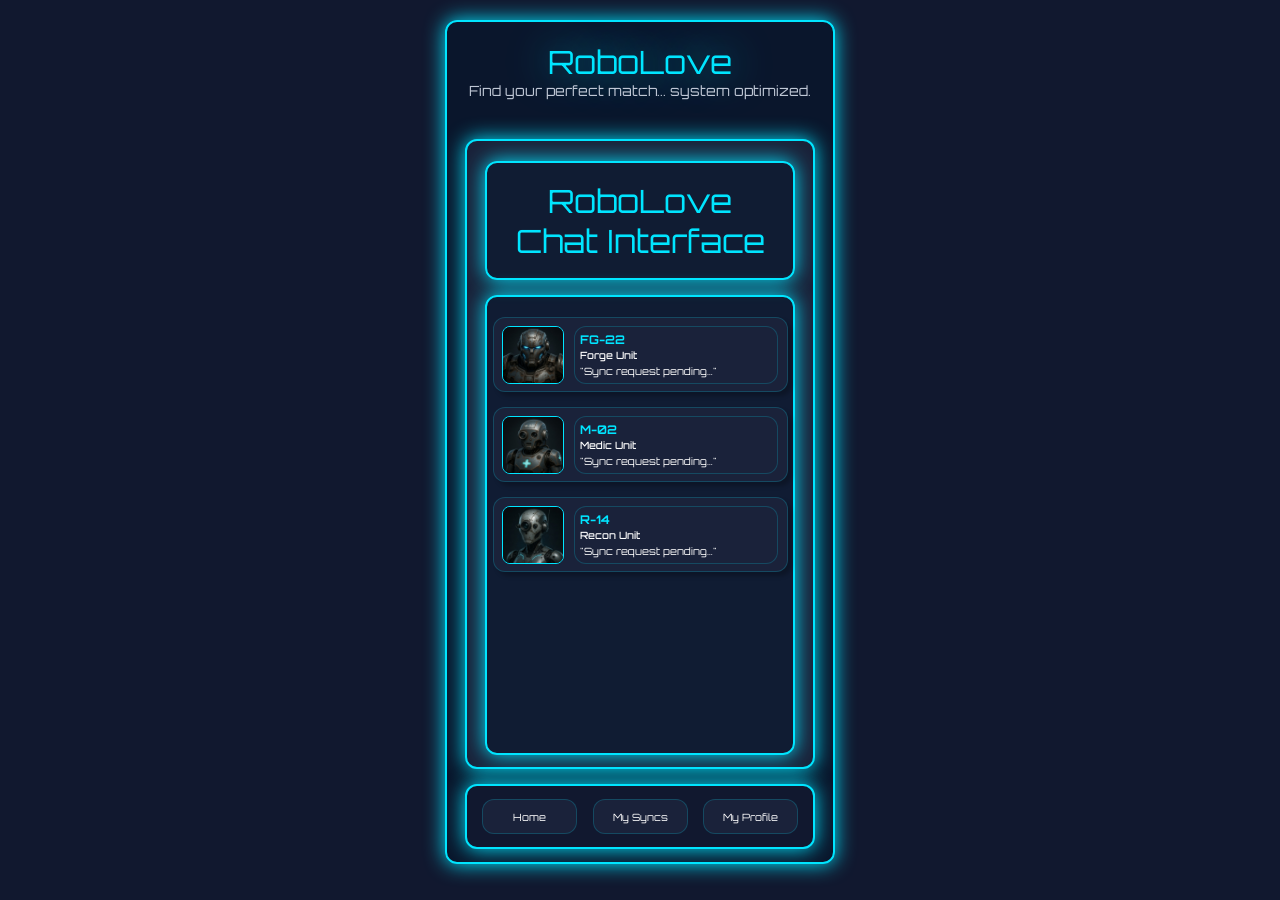
==== chat.html @ c7627f34 "App-site" ====
<!doctype html>
<html lang="en">
  <head>
    <meta charset="UTF-8" />
    <meta name="viewport" content="width=device-width, initial-scale=1.0" />
    <title>RoboLove Chat Interface</title>

    <link
      href="https://fonts.googleapis.com/css2?family=Orbitron:wght@400..900&display=swap"
      rel="stylesheet"
    />
    <link rel="stylesheet" href="css/styles.css" />

    <script type="module" src="js/index.js" defer></script>
  </head>

  <body>
    <div class="glow-box"></div>
  </body>
</html>
---- css/styles.css ----
/* Nulstilling af margin, padding og box-model */
* {
  margin: 0;
  padding: 0;
  box-sizing: border-box;
}

/* Global body styling */
body {
  font-family: "Orbitron";
  background-color: #11182f;
  display: flex;
  justify-content: center;
}

/* Ydre glow-ramme omkring hele UI'et */
.glow-box {
  width: 390px;
  height: 844px;
  border: 2px solid #00e5ff;
  border-radius: 12px;
  background-color: rgba(0, 20, 40, 0.4);
  box-shadow: 0 0 20px #00e5ff;
  margin-top: 20px;
  margin-bottom: 20px;
}

/* ─────────────── Fælles header / logo ─────────────── */
.header {
  text-align: center;
  margin-top: 20px;
}

.logo {
  color: #00e5ff;
  font-weight: 400;
  text-shadow: 0 0 40px rgba(0, 229, 255, 0.7);
  font-size: 32px;
}

.tagline {
  color: #bfc7d5;
  font-weight: 400;
  font-size: 14px;
}

/* ─────────────── Welcome / Forside ─────────────── */
.welcome-wrapper {
  width: 350px;
  height: 609px;
  background-color: rgba(0, 20, 40, 0.4);
  border: 2px solid #00e5ff;
  border-radius: 12px;
  box-shadow: 0 0 20px #00e5ff;
  padding: 30px;
  margin: 40px auto 0 auto;
  display: flex;
  flex-direction: column;
  align-items: center;
  gap: 30px;
}

.welcome-text {
  text-align: center;
}

.welcome-title {
  color: #00e5ff;
  font-size: 32px;
  font-weight: 400;
  margin-bottom: 10px;
}

.welcome-sub {
  color: #bfc7d5;
  font-size: 14px;
}

.nav-box {
  width: 256px;
  height: 305px;
  background-color: #1a223a;
  border: 2px solid #00e5ff;
  border-radius: 12px;
  box-shadow: 0 0 20px #00e5ff;
  padding: 15px;
  text-align: center;
  display: flex;
  flex-direction: column;
  align-items: center;
  gap: 15px;
}

.nav-header-box {
  width: 225px;
  height: 53px;
  background-color: #1a223a;
  border: 1px solid rgba(0, 229, 255, 0.2);
  border-radius: 12px;
  box-shadow: 0px 4px 4px rgba(0, 0, 0, 0.25);
  display: flex;
  flex-direction: column;
  justify-content: center;
  align-items: center;
}

.menu-title {
  color: #00e5ff;
  font-size: 15px;
  font-weight: 500;
  margin: 0;
}

.menu-sub {
  color: #ffffff;
  font-size: 10px;
  font-weight: 400;
  margin: 0;
}

.menu-btn {
  width: 140px;
  height: 35px;
  background-color: #1a223a;
  border: 1px solid rgba(0, 229, 255, 0.2);
  border-radius: 12px;
  color: #ffffff;
  font-family: "Orbitron";
  font-size: 10px;
  font-weight: 400;
  cursor: pointer;
  box-shadow: 0px 4px 4px rgba(0, 0, 0, 0.25);
  transition: 0.2s;
}

.menu-btn:hover {
  background-color: rgba(0, 229, 255, 0.1);
  border-color: #00e5ff;
  color: white;
}

/* ─────────────── Chat ─────────────── */
.chat-wrapper {
  width: 350px;
  height: 630px;
  background-color: #1a223a;
  border-radius: 12px;
  border: 2px solid #00e5ff;
  box-shadow: 0 0 20px #00e5ff;
  display: flex;
  flex-direction: column;
  align-items: center;
  padding-top: 20px;
  margin: 40px auto 0 auto;
  gap: 30px;
}

.chat-header-box {
  width: 310px;
  height: 119px;
  border: 2px solid #00e5ff;
  border-radius: 12px;
  background-color: rgba(0, 20, 40, 0.4);
  box-shadow: 0 0 20px #00e5ff;
  display: flex;
  justify-content: center;
  align-items: center;
}

.chat-list-box {
  width: 310px;
  height: 460px;
  background-color: rgba(0, 20, 40, 0.4);
  border: 2px solid #00e5ff;
  border-radius: 12px;
  box-shadow: 0 0 20px #00e5ff;
  padding: 20px;
  display: flex;
  justify-content: center;
  align-items: flex-start;
  margin-top: -15px;
}

.chat-title {
  color: #00e5ff;
  font-size: 32px;
  font-weight: 400;
  text-align: center;
}

.chat-list {
  display: flex;
  flex-direction: column;
  gap: 15px;
}

.chat-item {
  width: 295px;
  height: 75px;
  background-color: #1a223a;
  box-shadow: 4px 4px 4px rgba(0, 0, 0, 0.25);
  border: 1px solid rgba(0, 229, 255, 0.2);
  border-radius: 12px;
  display: flex;
  align-items: center;
  gap: 10px;
  padding: 8px;
}

.chat-avatar {
  width: 62px;
  height: 58px;
  background-color: #0d162b;
  border: 1px solid #00e5ff;
  border-radius: 8px;
}

.chat-text-box {
  width: 204px;
  height: 58px;
  background-color: #1a223a;
  border: 1px solid rgba(0, 229, 255, 0.2);
  border-radius: 12px;
  display: flex;
  justify-content: center;
  align-items: center;
  padding: 5px;
}

.chat-text {
  width: 100%;
  height: 100%;
  display: flex;
  flex-direction: column;
  justify-content: center;
}

.chat-name {
  color: #00e5ff;
  font-size: 12px;
  margin-bottom: 2px;
  font-weight: 700;
}

.chat-unit {
  color: #ffffff;
  font-size: 10px;
  margin-bottom: 4px;
  font-weight: 500;
}

.chat-status {
  color: #ffffff;
  font-size: 10px;
  font-weight: 400;
}

/* ─────────────── Global navigation ─────────────── */
.nav-wrapper {
  width: 100%;
  display: flex;
  justify-content: center;
  margin-top: 15px;
}

.nav-box-global {
  width: 350px;
  height: 65px;
  background-color: #11182f;
  border: 2px solid #00e5ff;
  border-radius: 12px;
  box-shadow: 0 0 20px #00e5ff;
  display: flex;
  justify-content: space-between;
  align-items: center;
  padding: 10px 15px;
}

.nav-btn-global {
  width: 95px;
  height: 35px;
  background-color: #1a223a;
  color: #ffffff;
  border: 1px solid rgba(0, 229, 255, 0.2);
  border-radius: 12px;
  font-family: "Orbitron";
  font-size: 10px;
  font-weight: 400;
  display: flex;
  justify-content: center;
  align-items: center;
  cursor: pointer;
  transition: 0.2s;
}

.nav-btn-global:hover {
  background-color: rgba(0, 229, 255, 0.1);
  border-color: #00e5ff;
  color: white;
}

/* ─────────────── Profile ─────────────── */
.profile-wrapper {
  width: 350px;
  background-color: rgba(0, 20, 40, 0.4);
  border: 2px solid #00e5ff;
  border-radius: 12px;
  box-shadow: 0 0 20px #00e5ff;
  margin: 15px auto;
  padding: 18px;
  display: flex;
  flex-direction: column;
  align-items: center;
  gap: 16px;
}

.profile-header-box {
  width: 100%;
  height: 60px;
  border: 2px solid #00e5ff;
  border-radius: 10px;
  background-color: rgba(0, 20, 40, 0.4);
  box-shadow: 0 0 12px #00e5ff;
  display: flex;
  justify-content: center;
  align-items: center;
}

.profile-title {
  color: #00e5ff;
  font-size: 32px;
  font-weight: 400;
}

.profile-top-box {
  width: 310px;
  background-color: rgba(0, 20, 40, 0.4);
  border: 2px solid #00e5ff;
  border-radius: 12px;
  box-shadow: 0 0 18px #00e5ff;
  padding: 12px;
  display: flex;
  flex-direction: column;
  align-items: center;
  gap: 6px;
}

.profile-image-box {
  width: 310px;
  height: 310px;
  border: 2px solid #00e5ff;
  border-radius: 12px;
  box-shadow: 0 0 18px #00e5ff;
  overflow: hidden;
  margin-top: -14px;
}

.profile-avatar {
  width: 100%;
  height: 100%;
  object-fit: cover;
}

.profile-name-main {
  color: #00e5ff;
  font-size: 20px;
  font-weight: 600;
  margin-top: 4px;
  margin-bottom: 0;
  width: 100%;
  text-align: left;
}

.profile-name-sub {
  color: #ffffff;
  font-size: 13px;
  margin-top: -2px;
  width: 100%;
  text-align: left;
}

.profile-about-box {
  width: 100%;
  background-color: #1a223a;
  border: 1px solid rgba(0, 229, 255, 0.3);
  border-radius: 10px;
  padding: 8px;
}

.profile-about-label {
  color: #ffffff;
  font-size: 11px;
  margin-bottom: 3px;
  font-weight: 500;
}

.profile-about-text {
  color: #ffffff;
  font-size: 10px;
  line-height: 1.3;
  margin-bottom: 20px;
}

.profile-about-text:last-child {
  margin-bottom: 0;
}

.profile-tags {
  width: 100%;
  display: flex;
  justify-content: center;
  gap: 6px;
}

.profile-tag {
  flex: 1;
  max-width: 95px;
  height: 26px;
  background-color: #1a223a;
  border: 1px solid rgba(0, 229, 255, 0.3);
  border-radius: 8px;
  color: #ffffff;
  font-size: 9px;
  display: flex;
  justify-content: center;
  align-items: center;
  text-align: center;
}

.profile-status-box {
  width: 100%;
  background-color: #1a223a;
  border: 1px solid rgba(0, 229, 255, 0.3);
  border-radius: 10px;
  padding: 8px;
  display: flex;
  justify-content: flex-start;
  align-items: center;
}

.profile-status {
  color: #ffffff;
  font-size: 10px;
  text-align: left;
}

/* ─────────────── Swipe ─────────────── */
.swipe-view {
  margin-top: 45px;
}

.swipe-name-row {
  display: flex;
  align-items: center;
  gap: 2px;
  width: 100%;
  text-align: left;
}

.swipe-name {
  color: #00e5ff;
  font-size: 20px;
  font-weight: 600;
  margin: 2px 0 0 0;
  text-align: left;
}

.swipe-icon {
  background: none;
  border: none;
  color: #ffffff;
  font-size: 18px;
  cursor: pointer;
  margin-top: 2px;
  line-height: 1;
  transition: 0.2s;
}

.swipe-icon:hover {
  color: #00e5ff;
  text-shadow: 0 0 8px #00e5ff;
}

.swipe-sub {
  color: #ffffff;
  font-size: 13px;
  margin-top: -2px;
  width: 100%;
  text-align: left;
}

.swipe-sync-row {
  width: 100%;
  display: flex;
  justify-content: space-between;
  gap: 8px;
}

.swipe-decline,
.swipe-sync {
  width: 95px;
  height: 35px;
  background-color: #1a223a;
  border: 1px solid rgba(0, 229, 255, 0.3);
  border-radius: 8px;
  color: #ffffff;
  font-family: "Orbitron";
  font-size: 9px;
  display: flex;
  flex-direction: column;
  justify-content: center;
  align-items: center;
  cursor: pointer;
  transition: 0.2s;
  text-align: center;
  line-height: 1.1;
  padding-top: 2px;
}

.swipe-decline:hover,
.swipe-sync:hover {
  background-color: rgba(0, 229, 255, 0.1);
  border-color: #00e5ff;
  color: white;
}

.sync-icon {
  font-size: 12px;
  margin-top: 2px;
  opacity: 0.9;
  display: block;
}

.swipe-icon-img {
  width: 16px;
  height: 16px;
  vertical-align: middle;
}

.syncs-grid-box.empty {
  display: flex;
  justify-content: center;
  align-items: center;
}

.syncs-grid-box.empty .syncs-grid {
  display: flex;
  justify-content: center;
  align-items: center;
  width: 100%;
}

.syncs-empty-text {
  color: white;
  font-size: 14px;
  text-align: center;
}

/* ─────────────── Profile / Robotprofile fælles ─────────────── */
.glow-profile {
  height: 1110px;
}

.profile-wrapper-page {
  margin-top: 45px;
}

.profile-about-text {
  line-height: 1.45;
}

.profile-sync-row {
  width: 100%;
  display: flex;
  justify-content: space-between;
  gap: 8px;
}

.profile-decline,
.profile-sync {
  width: 95px;
  height: 35px;
  background-color: #1a223a;
  border: 1px solid rgba(0, 229, 255, 0.3);
  border-radius: 8px;
  color: #ffffff;
  font-family: "Orbitron";
  font-size: 9px;
  display: flex;
  flex-direction: column;
  justify-content: center;
  align-items: center;
  cursor: pointer;
  transition: 0.2s;
  text-align: center;
  line-height: 1.1;
  padding-top: 2px;
}

.profile-decline:hover,
.profile-sync:hover {
  background-color: rgba(0, 229, 255, 0.1);
  border-color: #00e5ff;
}

.profile-icon {
  font-size: 12px;
  margin-top: 2px;
  opacity: 0.9;
  display: block;
}

/* ─────────────── My Syncs ─────────────── */
.syncs-page {
  width: 100%;
  display: flex;
  justify-content: center;
}

.syncs-wrapper {
  width: 350px;
  background-color: rgba(0, 20, 40, 0.4);
  border: 2px solid #00e5ff;
  border-radius: 12px;
  box-shadow: 0 0 20px #00e5ff;
  padding: 20px;
  margin: 40px auto 0 auto;
  display: flex;
  flex-direction: column;
  align-items: center;
  gap: 20px;
}

.syncs-header-box {
  width: 310px;
  height: 100px;
  background-color: rgba(0, 20, 40, 0.4);
  border: 2px solid #00e5ff;
  border-radius: 12px;
  box-shadow: 0 0 18px #00e5ff;
  padding: 15px;
  display: flex;
  flex-direction: column;
  align-items: center;
  gap: 6px;
}

.syncs-title {
  color: #00e5ff;
  text-align: center;
  font-size: 28px;
  font-weight: 400;
  font-family: "Orbitron", sans-serif;
}

.syncs-subtitle {
  color: #bfc7d5;
  text-align: center;
  font-size: 14px;
}

.syncs-grid-box {
  width: 310px;
  height: 470px;
  overflow-y: auto;
  overflow-x: hidden;
  background-color: rgba(0, 20, 40, 0.4);
  border: 2px solid #00e5ff;
  border-radius: 12px;
  box-shadow: 0 0 18px #00e5ff;
  padding: 15px;
}

.syncs-grid {
  width: 100%;
  display: grid;
  grid-template-columns: repeat(3, minmax(0, 1fr));
  justify-items: center;
  gap: 20px;
}

.sync-card {
  background-color: #1a223a;
  border: 1px solid rgba(0, 229, 255, 0.2);
  border-radius: 12px;
  padding: 10px;
  text-align: center;
  height: 136px;
  width: 95px;
  display: flex;
  flex-direction: column;
  justify-content: space-between;
  align-items: center;
}

.sync-avatar {
  width: 62px;
  height: 58px;
  border-radius: 8px;
  border: 1px solid #00e5ff;
}

.sync-name {
  color: #00e5ff;
  margin-top: 8px;
  font-size: 10px;
  font-weight: 500;
  font-family: "Orbitron", sans-serif;
}

.sync-status {
  font-size: 10px;
  margin: 4px 0;
  font-weight: 400;
}

.sync-view-btn {
  width: 100%;
  height: 30px;
  background-color: #1a223a;
  border: 1px solid rgba(0, 229, 255, 0.3);
  border-radius: 8px;
  color: #ffffff;
  font-family: "Orbitron";
  font-size: 10px;
  cursor: pointer;
  transition: 0.2s;
}

.sync-view-btn:hover {
  background-color: rgba(0, 229, 255, 0.1);
  border-color: #00e5ff;
}

/* ─────────────── Sync Profile ─────────────── */
.syncprofile-page {
  width: 100%;
  display: flex;
  justify-content: center;
  margin-top: 35px;
}

.syncprofile-wrapper {
  width: 350px;
  background-color: rgba(0, 20, 40, 0.4);
  border: 2px solid #00e5ff;
  border-radius: 12px;
  box-shadow: 0 0 20px #00e5ff;
  padding: 18px;
  display: flex;
  flex-direction: column;
  align-items: center;
  gap: 16px;
}

.syncprofile-topbox {
  width: 310px;
  background-color: rgba(0, 20, 40, 0.4);
  border: 2px solid #00e5ff;
  border-radius: 12px;
  box-shadow: 0 0 18px #00e5ff;
  padding: 12px;
  display: flex;
  flex-direction: column;
  align-items: center;
  gap: 6px;
}

.syncprofile-imagebox {
  width: 310px;
  height: 310px;
  border: 2px solid #00e5ff;
  border-radius: 12px;
  box-shadow: 0 0 18px #00e5ff;
  overflow: hidden;
  margin-top: -14px;
}

.syncprofile-avatar {
  width: 100%;
  height: 100%;
  object-fit: cover;
}

/* NAVN (LINJE 1) */
.syncprofile-name {
  color: #00e5ff;
  font-size: 20px;
  font-weight: 600;
  width: 100%;
  text-align: left;
  margin-top: 6px;
}

/* UNIT + VERSION (LINJE 2) — NYT */
.syncprofile-unitline {
  color: #ffffff;
  font-size: 13px;
  width: 100%;
  text-align: left;
  margin-top: -2px;
}

.syncprofile-aboutbox {
  width: 100%;
  background-color: #1a223a;
  border: 1px solid rgba(0, 229, 255, 0.3);
  border-radius: 10px;
  padding: 8px;
}

.syncprofile-aboutlabel {
  color: #ffffff;
  font-size: 11px;
  margin-bottom: 3px;
  font-weight: 500;
}

#syncprofile-about {
  color: #ffffff;
  font-size: 10px;
  line-height: 1.45;
  margin: 0;
}

.syncprofile-tags {
  width: 100%;
  display: flex;
  justify-content: space-between;
  gap: 8px;
}

.syncprofile-tag {
  flex: 1;
  height: 35px;
  background-color: #1a223a;
  border: 1px solid rgba(0, 229, 255, 0.3);
  border-radius: 8px;
  color: #ffffff;
  font-size: 10px;
  font-family: "Orbitron";
  display: flex;
  justify-content: center;
  align-items: center;
  text-align: center;
  padding: 0 6px;
  line-height: 1.2;
}

.syncprofile-statusbox {
  width: 100%;
  background-color: #1a223a;
  border: 1px solid rgba(0, 229, 255, 0.3);
  border-radius: 10px;
  padding: 10px;
}

.syncprofile-status {
  color: #ffffff;
  font-size: 10px;
  line-height: 1.4;
}

.syncprofile-btnrow {
  width: 100%;
  display: flex;
  justify-content: space-between;
  gap: 8px;
}

.syncprofile-btn {
  width: 90px;
  height: 32px;
  background-color: #1a223a;
  border: 1px solid rgba(0, 229, 255, 0.3);
  border-radius: 10px;
  color: #ffffff;
  font-family: "Orbitron";
  font-size: 9px;
  display: flex;
  justify-content: center;
  align-items: center;
  cursor: pointer;
  transition: 0.2s;
  text-align: center;
  padding: 0;
  line-height: 1;
}

.syncprofile-btn:hover {
  background-color: rgba(0, 229, 255, 0.1);
  border-color: #00e5ff;
}

.syncprofile-btn.delete,
.syncprofile-btn.chat {
  color: #ffffff;
}
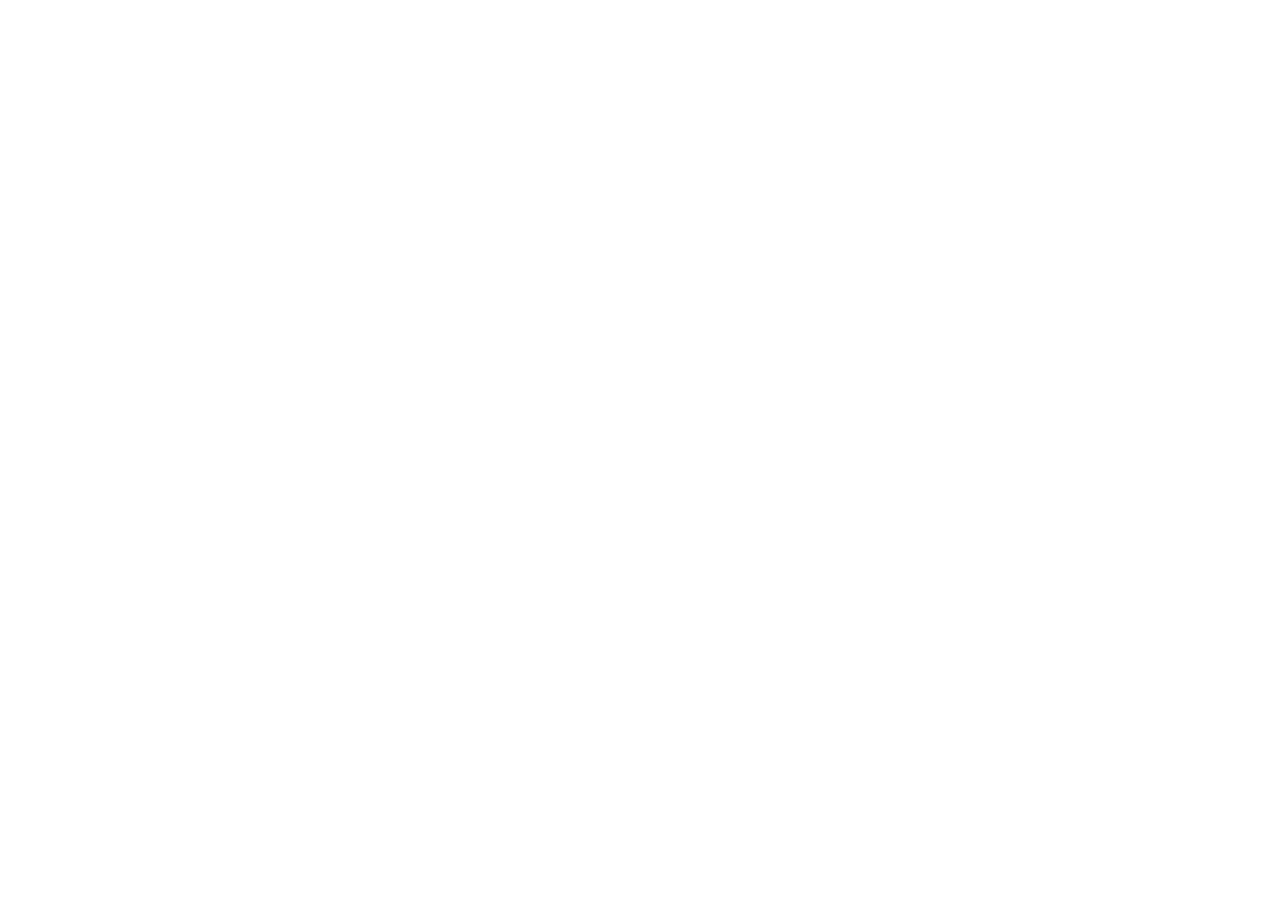
==== commit ff6fee59: "test 6 - base href" ====
--- a/chat.html
+++ b/chat.html
@@ -4,6 +4,7 @@
     <meta charset="UTF-8" />
     <meta name="viewport" content="width=device-width, initial-scale=1.0" />
     <title>RoboLove Chat Interface</title>
+    <base href="/RoboLove-App/" />
 
     <link
       href="https://fonts.googleapis.com/css2?family=Orbitron:wght@400..900&display=swap"
